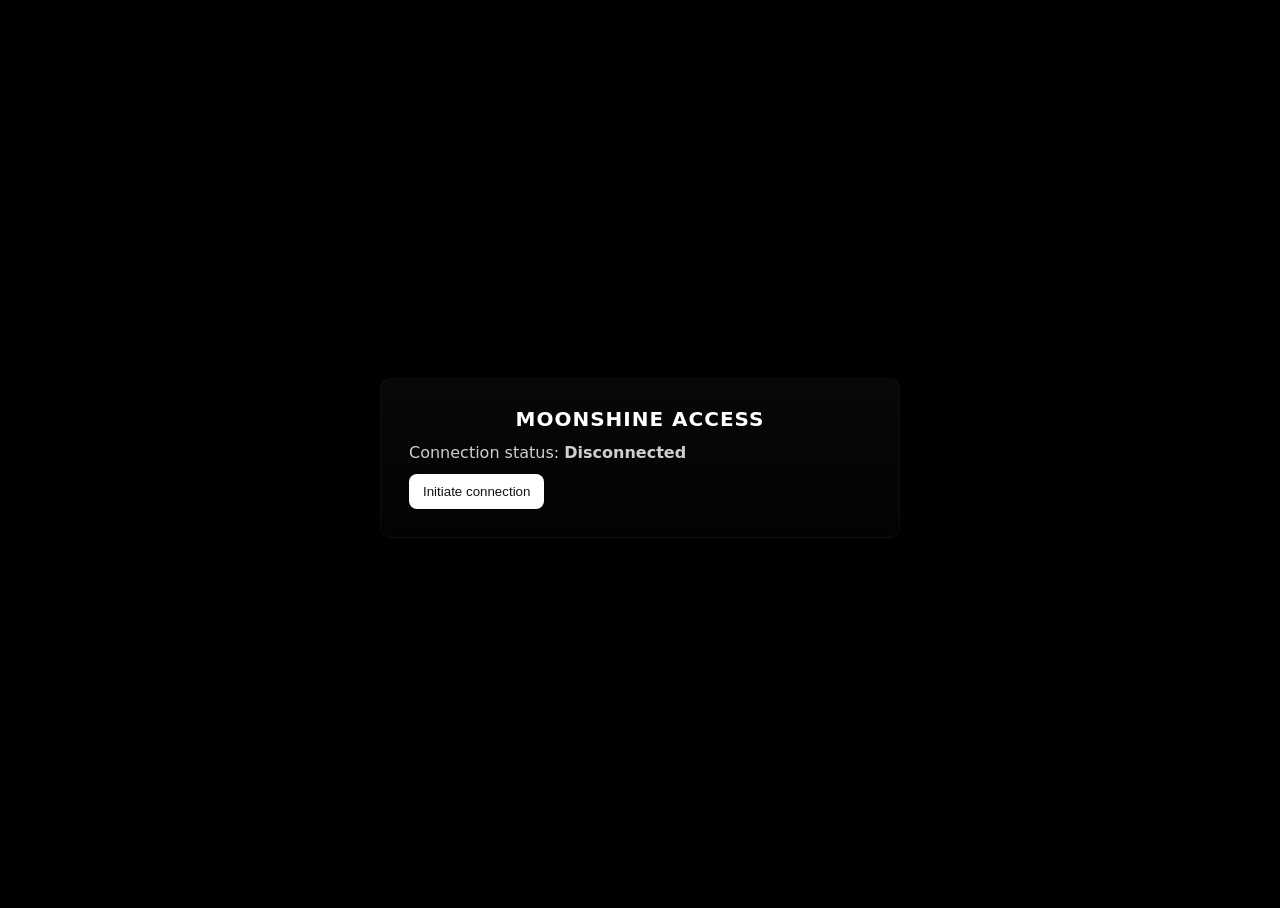
==== dashboard.html @ 1bf36875 "Add Moonshine login site and dashboard" ====
<!doctype html>
<html lang="en">
<head>
  <meta charset="utf-8" />
  <meta name="viewport" content="width=device-width,initial-scale=1" />
  <title>Dashboard — Files</title>
  <meta name="description" content="Dashboard listing multiple files." />
  <link rel="stylesheet" href="styles.css" />
</head>
<body class="bg-white text-dark">
  <header class="site-header dash-header">
    <div class="container header-inner">
      <h1 class="brand small">Cassandra — Dashboard</h1>
      <div class="header-actions">
        <button id="logout" class="btn btn-ghost">Logout</button>
      </div>
    </div>
  </header>

  <main class="container dashboard">
    <section class="files-list" aria-labelledby="files-heading">
      <h2 id="files-heading">Files</h2>
      <p class="muted">Click a file to open it in the viewer.</p>
      <ul id="fileItems" class="file-grid" role="list">
        <li><button class="file-btn" data-path="files/document.txt">document.txt</button></li>
        <li><button class="file-btn" data-path="files/notes.md">notes.md</button></li>
        <li><button class="file-btn" data-path="files/secret.txt">secret.txt</button></li>
        <li><button class="file-btn" data-path="files/project.html">project.html</button></li>
      </ul>
    </section>

    <section class="file-viewer" aria-labelledby="viewer-heading">
      <h2 id="viewer-heading">Viewer</h2>
      <div id="viewerContainer" class="viewer empty">Select a file to view its contents.</div>
      <a id="downloadLink" class="btn btn-primary hidden" download>Download file</a>
    </section>
  </main>

  <script src="script.js" defer></script>
</body>
</html>
---- styles.css ----
:root{
  --bg-black: #000;
  --white: #fff;
  --muted: #cfcfcf;
  --accent: #7bd389;
  --dark: #111;
  --card-bg: #0f0f0f;
  --radius: 10px;
  --max-width: 900px;
  --gap: 16px;
  font-family: Inter, system-ui, -apple-system, "Segoe UI", Roboto, "Helvetica Neue", Arial;
  color-scheme: light dark;
}

/* Basic layout */
*{box-sizing:border-box}
html,body{height:100%}
body.bg-black{background:var(--bg-black); color:var(--white)}
body.bg-white{background: #fafafa; color: var(--dark)}
.container{max-width:var(--max-width); margin:0 auto; padding:24px}

/* Centered login */
.page-center{min-height:100vh; display:flex; align-items:center; justify-content:center; padding:20px}
.card{background:linear-gradient(180deg, rgba(255,255,255,0.03), rgba(255,255,255,0.01)); padding:28px; border-radius:var(--radius); width:100%; max-width:520px; box-shadow:0 6px 30px rgba(0,0,0,0.5); border:1px solid rgba(255,255,255,0.04)}
.login-card .brand{letter-spacing:1px; font-size:1.25rem; margin:0 0 12px; text-align:center}
.muted{color:var(--muted); margin:0 0 12px}
.btn{background:transparent; color:inherit; border:1px solid rgba(255,255,255,0.12); padding:10px 14px; border-radius:8px; cursor:pointer; text-decoration:none; display:inline-block}
.btn:hover{opacity:0.95}
.btn-primary{background:var(--white); color:var(--dark); border:none}
.btn-ghost{background:transparent; border:1px solid rgba(255,255,255,0.08)}
.row{display:flex; gap:12px; margin-top:12px}
.hidden{display:none}
.error{color:#ff7b7b; margin-top:8px}
.sr-only{position:absolute; left:-10000px; top:auto; width:1px; height:1px; overflow:hidden}

/* Password Input */
#password{width:100%; padding:10px 12px; border-radius:8px; border:1px solid rgba(255,255,255,0.06); margin-top:8px; background:transparent; color:inherit; font-size:1rem}

/* Welcome */
.welcome{font-weight:700; font-size:1.1rem; margin:8px 0}

/* Dashboard styles */
.dash-header{background:#fff; border-bottom:1px solid #eee; padding:14px 0}
.header-inner{display:flex; align-items:center; justify-content:space-between}
.brand.small{font-size:1rem; margin:0}
.dashboard{display:grid; grid-template-columns:1fr 1.4fr; gap:24px; padding:24px}
.file-grid{list-style:none; padding:0; margin:12px 0; display:grid; gap:10px}
.file-btn{display:block; width:100%; text-align:left; padding:10px 12px; border-radius:8px; background:#fff; border:1px solid #e6e6e6; cursor:pointer}
.file-btn:hover{background:#f6f6f6}

/* Viewer */
.file-viewer .viewer{min-height:220px; background:#0b0b0b; color:#e9e9e9; padding:12px; border-radius:10px; overflow:auto}
.viewer.empty{display:flex; align-items:center; justify-content:center; color:#9a9a9a}

/* Responsive */
@media (max-width:800px){
  .dashboard{grid-template-columns:1fr; padding:12px}
  .card{padding:20px}
}
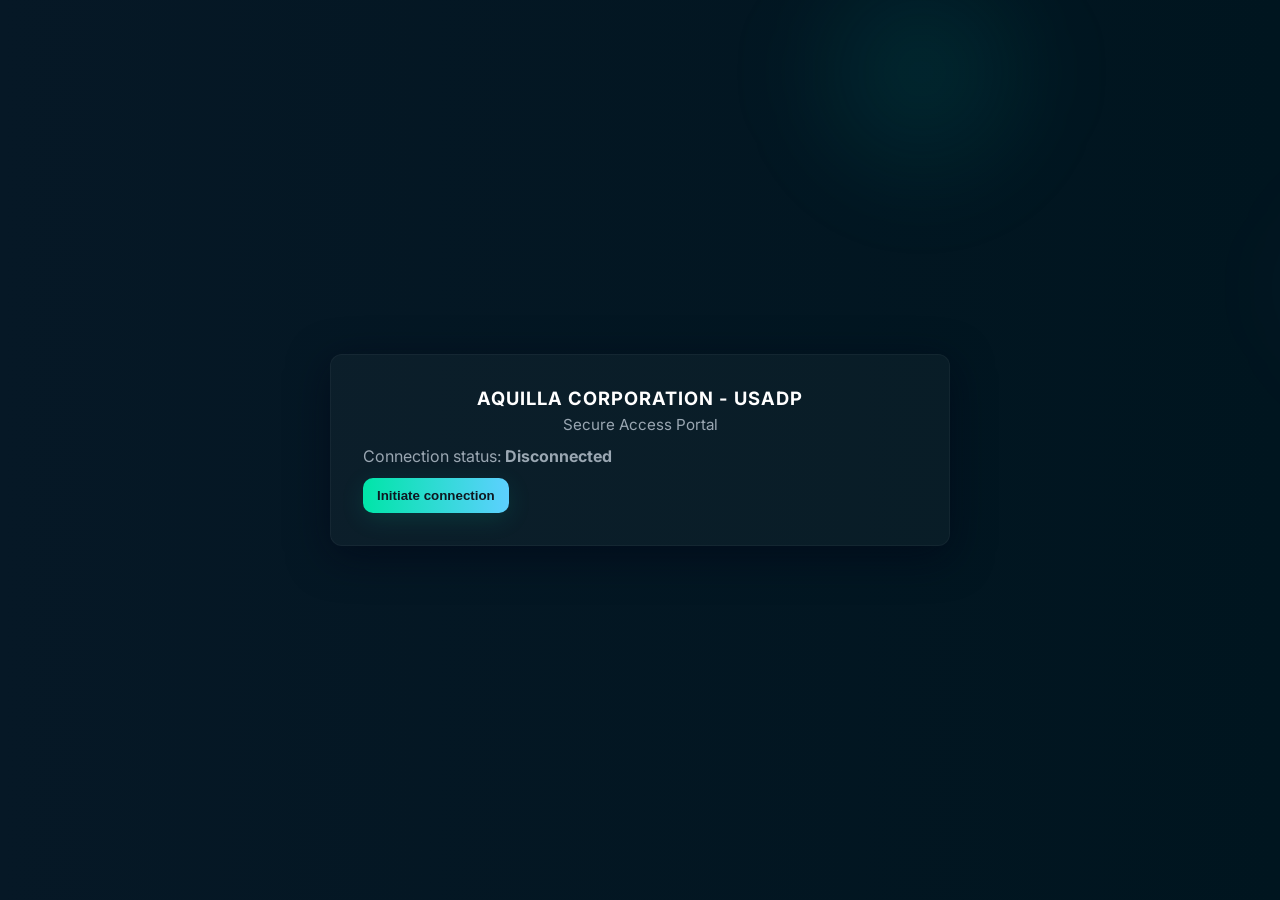
==== commit 4373efad: "Style overhaul; update heading and add 3s interaction delays" ====
--- a/dashboard.html
+++ b/dashboard.html
@@ -5,6 +5,8 @@
   <meta name="viewport" content="width=device-width,initial-scale=1" />
   <title>Dashboard — Files</title>
   <meta name="description" content="Dashboard listing multiple files." />
+  <link rel="preconnect" href="https://fonts.gstatic.com" crossorigin>
+  <link href="https://fonts.googleapis.com/css2?family=Inter:wght@300;400;600;700&family=Space+Grotesk:wght@400;600&display=swap" rel="stylesheet">
   <link rel="stylesheet" href="styles.css" />
 </head>
 <body class="bg-white text-dark">
--- a/styles.css
+++ b/styles.css
@@ -1,59 +1,73 @@
 :root{
-  --bg-black: #000;
-  --white: #fff;
-  --muted: #cfcfcf;
-  --accent: #7bd389;
-  --dark: #111;
-  --card-bg: #0f0f0f;
-  --radius: 10px;
-  --max-width: 900px;
-  --gap: 16px;
-  font-family: Inter, system-ui, -apple-system, "Segoe UI", Roboto, "Helvetica Neue", Arial;
-  color-scheme: light dark;
+  --bg-black: #020617;
+  --white: #ffffff;
+  --muted: #9aa7b2;
+  --accent: #00e5a8;
+  --accent-2: #5dd0ff;
+  --dark: #0f1720;
+  --card-bg: rgba(255,255,255,0.03);
+  --radius: 12px;
+  --max-width: 1100px;
+  --gap: 18px;
+  font-family: 'Inter', system-ui, -apple-system, "Segoe UI", Roboto, "Helvetica Neue", Arial;
 }
 
 /* Basic layout */
 *{box-sizing:border-box}
 html,body{height:100%}
-body.bg-black{background:var(--bg-black); color:var(--white)}
-body.bg-white{background: #fafafa; color: var(--dark)}
-.container{max-width:var(--max-width); margin:0 auto; padding:24px}
+body{margin:0}
+body.bg-black{background:linear-gradient(180deg,#00111a 0%, #021428 60%, #03040a 100%); color:var(--white)}
+body.bg-white{background: #f7fafc; color: var(--dark)}
+.container{max-width:var(--max-width); margin:0 auto; padding:28px}
+
+.background-decor{position:fixed; inset:0; z-index:-1; overflow:hidden}
+.background-decor .glow{position:absolute; right:-20%; top:-10%; width:60%; height:60%; background:radial-gradient(circle at 20% 30%, rgba(5,200,180,0.12), transparent 20%), radial-gradient(circle at 80% 70%, rgba(90,140,255,0.06), transparent 18%); filter:blur(40px);}
 
 /* Centered login */
 .page-center{min-height:100vh; display:flex; align-items:center; justify-content:center; padding:20px}
-.card{background:linear-gradient(180deg, rgba(255,255,255,0.03), rgba(255,255,255,0.01)); padding:28px; border-radius:var(--radius); width:100%; max-width:520px; box-shadow:0 6px 30px rgba(0,0,0,0.5); border:1px solid rgba(255,255,255,0.04)}
-.login-card .brand{letter-spacing:1px; font-size:1.25rem; margin:0 0 12px; text-align:center}
+.card{background:var(--card-bg); padding:32px; border-radius:var(--radius); width:100%; max-width:620px; box-shadow:0 10px 40px rgba(2,6,23,0.6); border:1px solid rgba(255,255,255,0.04)}
+.login-card .brand{letter-spacing:1px; font-size:1.15rem; margin:0 0 6px; text-align:center; font-weight:700}
+.lead{font-size:0.95rem; text-align:center; margin:0 0 18px}
 .muted{color:var(--muted); margin:0 0 12px}
-.btn{background:transparent; color:inherit; border:1px solid rgba(255,255,255,0.12); padding:10px 14px; border-radius:8px; cursor:pointer; text-decoration:none; display:inline-block}
+.btn{background:transparent; color:inherit; border:1px solid rgba(255,255,255,0.12); padding:10px 14px; border-radius:10px; cursor:pointer; text-decoration:none; display:inline-block; font-weight:600}
 .btn:hover{opacity:0.95}
-.btn-primary{background:var(--white); color:var(--dark); border:none}
-.btn-ghost{background:transparent; border:1px solid rgba(255,255,255,0.08)}
-.row{display:flex; gap:12px; margin-top:12px}
+.btn-primary{background:linear-gradient(90deg,var(--accent),var(--accent-2)); color:var(--dark); border:none; box-shadow:0 6px 24px rgba(0,229,168,0.12)}
+.btn-ghost{background:transparent; border:1px solid rgba(255,255,255,0.06)}
+.row{display:flex; gap:12px; margin-top:12px; justify-content:center}
 .hidden{display:none}
 .error{color:#ff7b7b; margin-top:8px}
 .sr-only{position:absolute; left:-10000px; top:auto; width:1px; height:1px; overflow:hidden}
 
-/* Password Input */
-#password{width:100%; padding:10px 12px; border-radius:8px; border:1px solid rgba(255,255,255,0.06); margin-top:8px; background:transparent; color:inherit; font-size:1rem}
+/* Input */
+#password{width:100%; padding:12px 14px; border-radius:10px; border:1px solid rgba(255,255,255,0.06); margin-top:8px; background:rgba(255,255,255,0.02); color:inherit; font-size:1rem}
 
 /* Welcome */
-.welcome{font-weight:700; font-size:1.1rem; margin:8px 0}
+.welcome{font-weight:700; font-size:1.15rem; margin:8px 0; text-align:center}
 
 /* Dashboard styles */
 .dash-header{background:#fff; border-bottom:1px solid #eee; padding:14px 0}
 .header-inner{display:flex; align-items:center; justify-content:space-between}
 .brand.small{font-size:1rem; margin:0}
-.dashboard{display:grid; grid-template-columns:1fr 1.4fr; gap:24px; padding:24px}
+.dashboard{display:grid; grid-template-columns:1fr 1.6fr; gap:24px; padding:24px}
 .file-grid{list-style:none; padding:0; margin:12px 0; display:grid; gap:10px}
-.file-btn{display:block; width:100%; text-align:left; padding:10px 12px; border-radius:8px; background:#fff; border:1px solid #e6e6e6; cursor:pointer}
-.file-btn:hover{background:#f6f6f6}
+.file-btn{display:block; width:100%; text-align:left; padding:12px 14px; border-radius:10px; background:#fff; border:1px solid #e6e6e6; cursor:pointer; font-weight:600}
+.file-btn:hover{background:#f6f9fb}
 
 /* Viewer */
-.file-viewer .viewer{min-height:220px; background:#0b0b0b; color:#e9e9e9; padding:12px; border-radius:10px; overflow:auto}
+.file-viewer .viewer{min-height:260px; background:#0b0b0b; color:#e9e9e9; padding:14px; border-radius:12px; overflow:auto}
 .viewer.empty{display:flex; align-items:center; justify-content:center; color:#9a9a9a}
 
+/* Loading overlay (global) */
+body.loading::before{content:""; position:fixed; inset:0; background:rgba(2,6,23,0.55); z-index:9998}
+body.loading::after{content:""; position:fixed; left:50%; top:50%; width:56px; height:56px; margin-left:-28px; margin-top:-28px; border-radius:50%; border:6px solid rgba(255,255,255,0.08); border-top-color:var(--accent); z-index:9999; animation:spin 1s linear infinite}
+
+@keyframes spin{to{transform:rotate(360deg)}}
+
 /* Responsive */
-@media (max-width:800px){
+@media (max-width:900px){
   .dashboard{grid-template-columns:1fr; padding:12px}
-  .card{padding:20px}
+  .card{padding:22px}
 }
+
+/* small tweaks for light mode buttons */
+body.bg-white .btn-primary{background:linear-gradient(90deg,#00d0a0,#59cfff); color:#04202a}
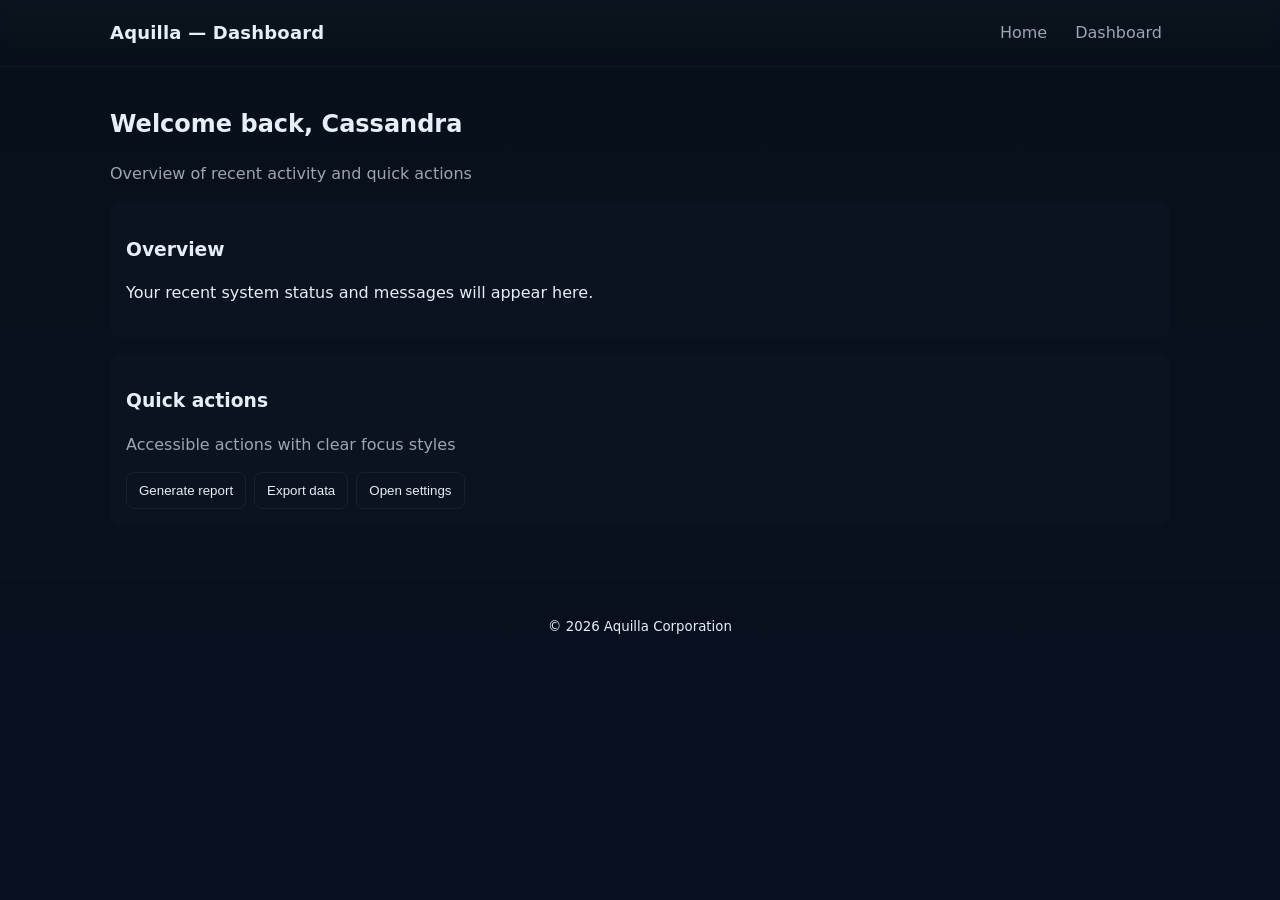
==== commit ba0148ec: "Polish UI/UX, accessibility, lockouts, and file handling — Cassandra Winters dashboard" ====
--- a/dashboard.html
+++ b/dashboard.html
@@ -1,43 +1,70 @@
 <!doctype html>
 <html lang="en">
 <head>
-  <meta charset="utf-8" />
-  <meta name="viewport" content="width=device-width,initial-scale=1" />
-  <title>Dashboard — Files</title>
-  <meta name="description" content="Dashboard listing multiple files." />
-  <link rel="preconnect" href="https://fonts.gstatic.com" crossorigin>
-  <link href="https://fonts.googleapis.com/css2?family=Inter:wght@300;400;600;700&family=Space+Grotesk:wght@400;600&display=swap" rel="stylesheet">
-  <link rel="stylesheet" href="styles.css" />
+  <meta charset="utf-8">
+  <meta name="viewport" content="width=device-width,initial-scale=1">
+  <title>Dashboard — Aquilla Corporation</title>
+  <link rel="icon" href="/favicon.ico">
+  <meta name="description" content="Cassandra Winters — Dashboard overview">
+  <link rel="stylesheet" href="/styles.css">
 </head>
-<body class="bg-white text-dark">
-  <header class="site-header dash-header">
+<body>
+  <a class="skip-link" href="#dashboard-main">Skip to content</a>
+
+  <header class="site-header" role="banner">
     <div class="container header-inner">
-      <h1 class="brand small">Cassandra — Dashboard</h1>
-      <div class="header-actions">
-        <button id="logout" class="btn btn-ghost">Logout</button>
-      </div>
+      <h1 class="brand">Aquilla — Dashboard</h1>
+      <nav aria-label="Dashboard navigation">
+        <ul class="nav-list">
+          <li><a href="/index.html">Home</a></li>
+          <li><a href="/dashboard.html" aria-current="page">Dashboard</a></li>
+        </ul>
+      </nav>
     </div>
   </header>
 
-  <main class="container dashboard">
-    <section class="files-list" aria-labelledby="files-heading">
-      <h2 id="files-heading">Files</h2>
-      <p class="muted">Click a file to open it in the viewer.</p>
-      <ul id="fileItems" class="file-grid" role="list">
-        <li><button class="file-btn" data-path="files/document.txt">document.txt</button></li>
-        <li><button class="file-btn" data-path="files/notes.md">notes.md</button></li>
-        <li><button class="file-btn" data-path="files/secret.txt">secret.txt</button></li>
-        <li><button class="file-btn" data-path="files/project.html">project.html</button></li>
-      </ul>
+  <main id="dashboard-main" class="container" role="main">
+    <div class="dashboard-top">
+      <h2 id="dashboard-heading">Welcome back, Cassandra</h2>
+      <p class="muted">Overview of recent activity and quick actions</p>
+    </div>
+
+    <div id="status-region" aria-live="polite" class="sr-only">Loading dashboard</div>
+
+    <section id="overview" class="card">
+      <div class="skeleton" data-skeleton>
+        <div class="skeleton-line short"></div>
+        <div class="skeleton-line"></div>
+        <div class="skeleton-grid">
+          <div class="skeleton-block"></div>
+          <div class="skeleton-block"></div>
+          <div class="skeleton-block"></div>
+        </div>
+      </div>
+
+      <div class="content hidden" aria-hidden="true">
+        <h3>Overview</h3>
+        <p>Your recent system status and messages will appear here.</p>
+      </div>
     </section>
 
-    <section class="file-viewer" aria-labelledby="viewer-heading">
-      <h2 id="viewer-heading">Viewer</h2>
-      <div id="viewerContainer" class="viewer empty">Select a file to view its contents.</div>
-      <a id="downloadLink" class="btn btn-primary hidden" download>Download file</a>
+    <section class="card actions" aria-labelledby="actions-heading">
+      <h3 id="actions-heading">Quick actions</h3>
+      <p class="muted">Accessible actions with clear focus styles</p>
+      <div class="actions-grid">
+        <button class="btn" id="action-1">Generate report</button>
+        <button class="btn" id="action-2">Export data</button>
+        <button class="btn" id="action-3">Open settings</button>
+      </div>
     </section>
   </main>
 
-  <script src="script.js" defer></script>
+  <footer class="site-footer" role="contentinfo">
+    <div class="container">
+      <small>&copy; <span id="year-footer"></span> Aquilla Corporation</small>
+    </div>
+  </footer>
+
+  <script src="/script.js" defer></script>
 </body>
-</html>
+</html>
--- a/styles.css
+++ b/styles.css
@@ -1,73 +1,86 @@
+/* Core structure */
 :root{
-  --bg-black: #020617;
-  --white: #ffffff;
-  --muted: #9aa7b2;
-  --accent: #00e5a8;
-  --accent-2: #5dd0ff;
-  --dark: #0f1720;
-  --card-bg: rgba(255,255,255,0.03);
-  --radius: 12px;
-  --max-width: 1100px;
-  --gap: 18px;
-  font-family: 'Inter', system-ui, -apple-system, "Segoe UI", Roboto, "Helvetica Neue", Arial;
+  --bg:#0f1724;
+  --card:#0b1220;
+  --muted:#9aa6b2;
+  --accent:#6ee7b7;
+  --focus: 3px rgba(110,231,183,0.18);
+  --glass: rgba(255,255,255,0.02);
+  --max-width:1100px;
 }
 
-/* Basic layout */
 *{box-sizing:border-box}
-html,body{height:100%}
-body{margin:0}
-body.bg-black{background:linear-gradient(180deg,#00111a 0%, #021428 60%, #03040a 100%); color:var(--white)}
-body.bg-white{background: #f7fafc; color: var(--dark)}
-.container{max-width:var(--max-width); margin:0 auto; padding:28px}
+html,body{height:100%;}
+body{
+  margin:0;
+  font-family:Inter, system-ui, -apple-system, 'Segoe UI', Roboto, 'Helvetica Neue', Arial;
+  background:linear-gradient(180deg,#08101a 0%, #071020 100%);
+  color:#e6eef6;
+  line-height:1.45;
+  -webkit-font-smoothing:antialiased;
+  -moz-osx-font-smoothing:grayscale;
+}
+.container{max-width:var(--max-width);margin:0 auto;padding:1.25rem}
+.header-inner{display:flex;align-items:center;justify-content:space-between}
+.brand{font-size:1.125rem;margin:0}
+.nav-list{list-style:none;padding:0;margin:0;display:flex;gap:0.75rem}
+.nav-list a{color:var(--muted);text-decoration:none;padding:0.25rem 0.5rem;border-radius:6px}
+.nav-list a:hover, .nav-list a:focus{color:var(--accent);outline:none}
 
-.background-decor{position:fixed; inset:0; z-index:-1; overflow:hidden}
-.background-decor .glow{position:absolute; right:-20%; top:-10%; width:60%; height:60%; background:radial-gradient(circle at 20% 30%, rgba(5,200,180,0.12), transparent 20%), radial-gradient(circle at 80% 70%, rgba(90,140,255,0.06), transparent 18%); filter:blur(40px);}
+.site-header{background:linear-gradient(180deg, rgba(255,255,255,0.02), transparent);backdrop-filter: blur(6px);border-bottom:1px solid rgba(255,255,255,0.02)}
+.site-footer{padding:1rem 0;text-align:center;border-top:1px solid rgba(255,255,255,0.02);margin-top:2rem}
 
-/* Centered login */
-.page-center{min-height:100vh; display:flex; align-items:center; justify-content:center; padding:20px}
-.card{background:var(--card-bg); padding:32px; border-radius:var(--radius); width:100%; max-width:620px; box-shadow:0 10px 40px rgba(2,6,23,0.6); border:1px solid rgba(255,255,255,0.04)}
-.login-card .brand{letter-spacing:1px; font-size:1.15rem; margin:0 0 6px; text-align:center; font-weight:700}
-.lead{font-size:0.95rem; text-align:center; margin:0 0 18px}
-.muted{color:var(--muted); margin:0 0 12px}
-.btn{background:transparent; color:inherit; border:1px solid rgba(255,255,255,0.12); padding:10px 14px; border-radius:10px; cursor:pointer; text-decoration:none; display:inline-block; font-weight:600}
-.btn:hover{opacity:0.95}
-.btn-primary{background:linear-gradient(90deg,var(--accent),var(--accent-2)); color:var(--dark); border:none; box-shadow:0 6px 24px rgba(0,229,168,0.12)}
-.btn-ghost{background:transparent; border:1px solid rgba(255,255,255,0.06)}
-.row{display:flex; gap:12px; margin-top:12px; justify-content:center}
+.hero{padding:2rem 0}
+.lead{color:var(--muted);margin-top:0.25rem}
+
+.auth-card{background:var(--card);padding:1rem;border-radius:10px;max-width:420px}
+.login-form{display:flex;flex-direction:column;gap:0.5rem}
+.login-form label{font-size:0.875rem;color:var(--muted)}
+.login-form input{padding:0.5rem;border-radius:8px;border:1px solid rgba(255,255,255,0.04);background:transparent;color:inherit}
+.login-form button{margin-top:0.5rem;padding:0.6rem;border-radius:8px;border:0;background:var(--accent);color:#052018;font-weight:600}
+.login-form button:focus{box-shadow:var(--focus);outline:none}
+
+.card{background:var(--card);padding:1rem;border-radius:10px;margin-top:1rem}
+.muted{color:var(--muted)}
+.actions-grid{display:flex;gap:0.5rem;flex-wrap:wrap}
+.btn{background:transparent;border:1px solid rgba(255,255,255,0.06);padding:0.6rem 0.75rem;border-radius:8px;color:inherit}
+.btn:focus{box-shadow:var(--focus);outline:none}
+
+/* Skeleton loader */
+.skeleton{animation:shimmer 1.2s linear infinite;background:linear-gradient(90deg, rgba(255,255,255,0.02) 25%, rgba(255,255,255,0.04) 50%, rgba(255,255,255,0.02) 75%);border-radius:8px;padding:1rem}
+.skeleton-line{height:12px;background:rgba(255,255,255,0.03);border-radius:6px;margin-bottom:0.6rem}
+.skeleton-line.short{width:40%}
+.skeleton-grid{display:grid;grid-template-columns:repeat(3,1fr);gap:0.5rem;margin-top:0.75rem}
+.skeleton-block{height:70px;background:rgba(255,255,255,0.03);border-radius:8px}
+
 .hidden{display:none}
-.error{color:#ff7b7b; margin-top:8px}
-.sr-only{position:absolute; left:-10000px; top:auto; width:1px; height:1px; overflow:hidden}
 
-/* Input */
-#password{width:100%; padding:12px 14px; border-radius:10px; border:1px solid rgba(255,255,255,0.06); margin-top:8px; background:rgba(255,255,255,0.02); color:inherit; font-size:1rem}
+/* accessibility helpers */
+.sr-only{position:absolute;width:1px;height:1px;padding:0;margin:-1px;overflow:hidden;clip:rect(0 0 0 0);white-space:nowrap;border:0}
+.skip-link{position:absolute;left:1rem;top:-40px;background:#fff;color:#022;padding:0.5rem;border-radius:6px;z-index:100;transform:translateY(0);transition:transform 0.2s ease}
+.skip-link:focus{top:1rem;transform:translateY(0)}
 
-/* Welcome */
-.welcome{font-weight:700; font-size:1.15rem; margin:8px 0; text-align:center}
+/* Focus visibility improvements */
+:focus{outline-offset:3px}
 
-/* Dashboard styles */
-.dash-header{background:#fff; border-bottom:1px solid #eee; padding:14px 0}
-.header-inner{display:flex; align-items:center; justify-content:space-between}
-.brand.small{font-size:1rem; margin:0}
-.dashboard{display:grid; grid-template-columns:1fr 1.6fr; gap:24px; padding:24px}
-.file-grid{list-style:none; padding:0; margin:12px 0; display:grid; gap:10px}
-.file-btn{display:block; width:100%; text-align:left; padding:12px 14px; border-radius:10px; background:#fff; border:1px solid #e6e6e6; cursor:pointer; font-weight:600}
-.file-btn:hover{background:#f6f9fb}
+/* Reduced motion */
+@media (prefers-reduced-motion: reduce){
+  .skeleton{animation:none}
+  *{transition:none!important}
+}
 
-/* Viewer */
-.file-viewer .viewer{min-height:260px; background:#0b0b0b; color:#e9e9e9; padding:14px; border-radius:12px; overflow:auto}
-.viewer.empty{display:flex; align-items:center; justify-content:center; color:#9a9a9a}
-
-/* Loading overlay (global) */
-body.loading::before{content:""; position:fixed; inset:0; background:rgba(2,6,23,0.55); z-index:9998}
-body.loading::after{content:""; position:fixed; left:50%; top:50%; width:56px; height:56px; margin-left:-28px; margin-top:-28px; border-radius:50%; border:6px solid rgba(255,255,255,0.08); border-top-color:var(--accent); z-index:9999; animation:spin 1s linear infinite}
-
-@keyframes spin{to{transform:rotate(360deg)}}
+@keyframes shimmer{0%{background-position:-400px 0}100%{background-position:400px 0}}
 
 /* Responsive */
-@media (max-width:900px){
-  .dashboard{grid-template-columns:1fr; padding:12px}
-  .card{padding:22px}
+@media (max-width:600px){
+  .skeleton-grid{grid-template-columns:1fr}
+  .header-inner{flex-direction:column;align-items:flex-start;gap:0.5rem}
 }
 
-/* small tweaks for light mode buttons */
-body.bg-white .btn-primary{background:linear-gradient(90deg,#00d0a0,#59cfff); color:#04202a}
+/* small visual polish */
+.brand{letter-spacing:0.2px}
+.help{color:var(--muted);font-size:0.875rem}
+.status{margin-top:0.5rem;color:var(--accent)}
+
+/* Make buttons and interactive elements large enough for touch */
+button, input, a{touch-action:manipulation}
